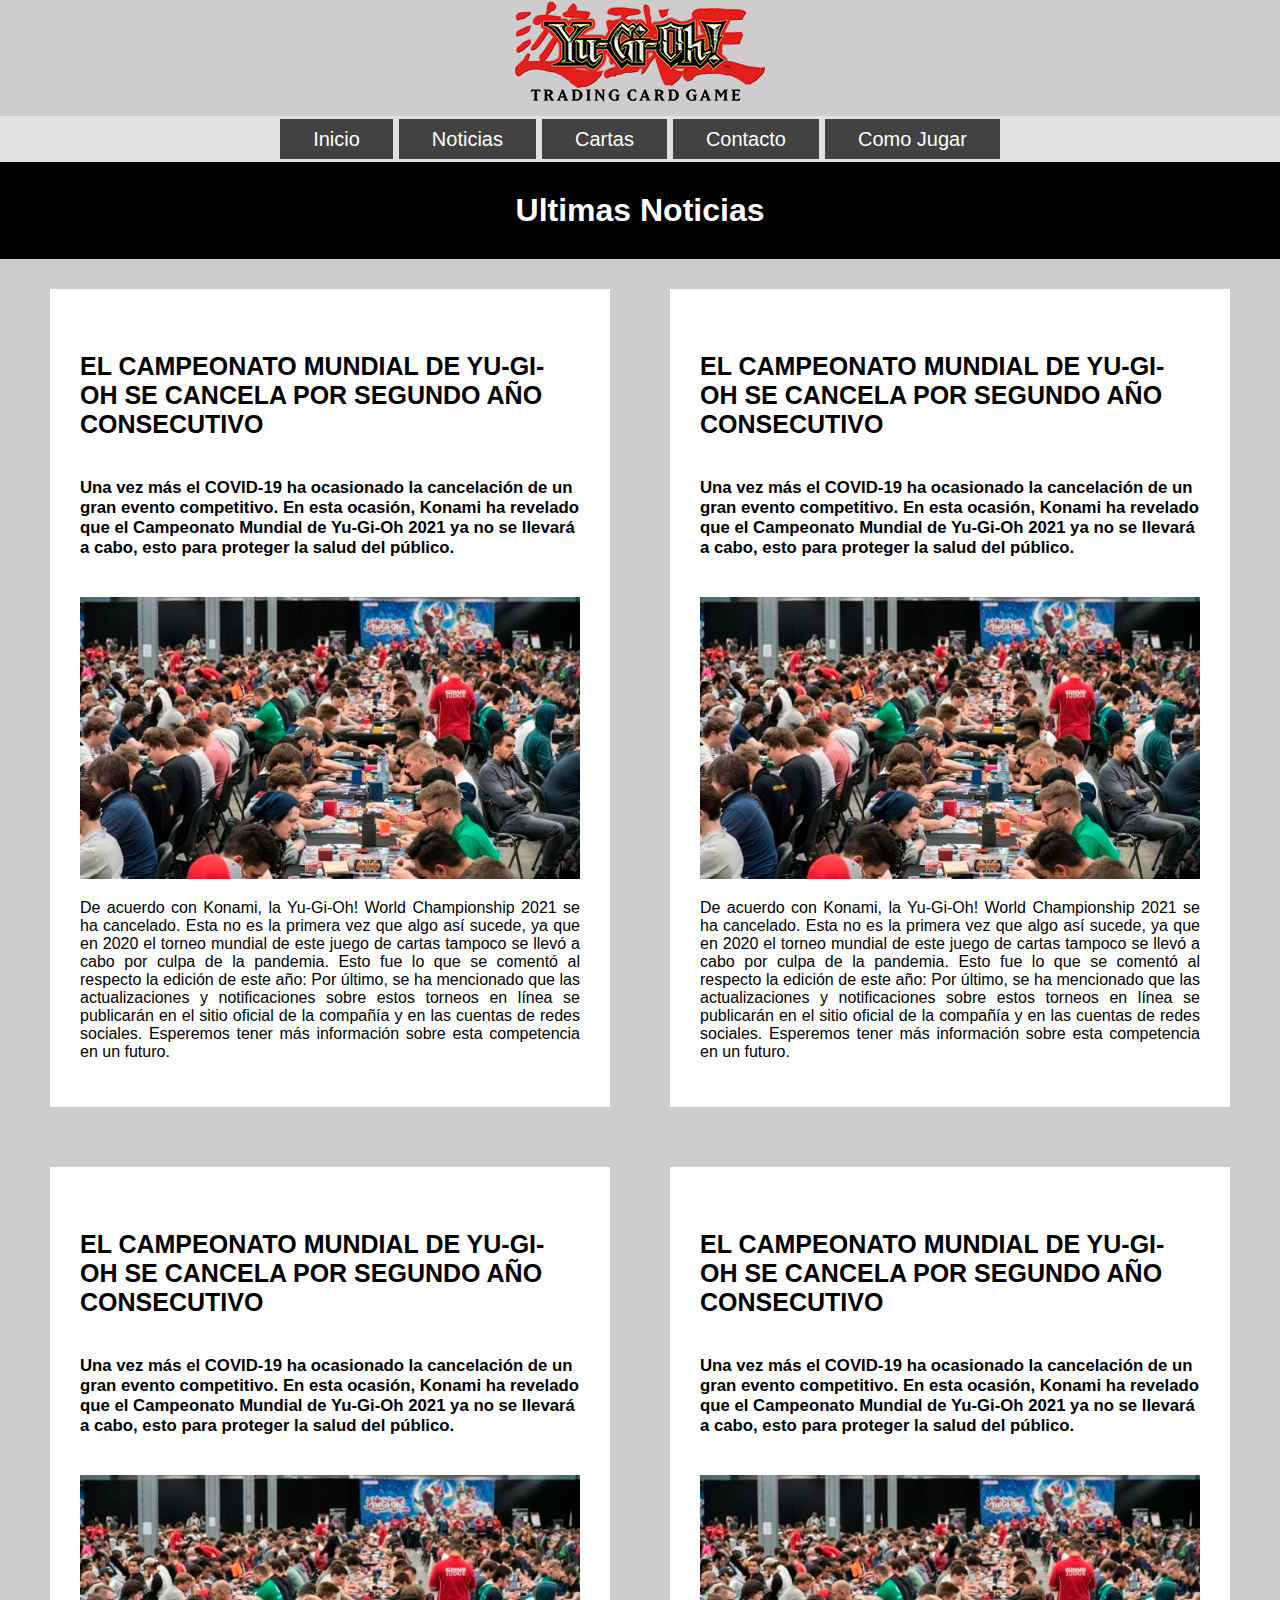
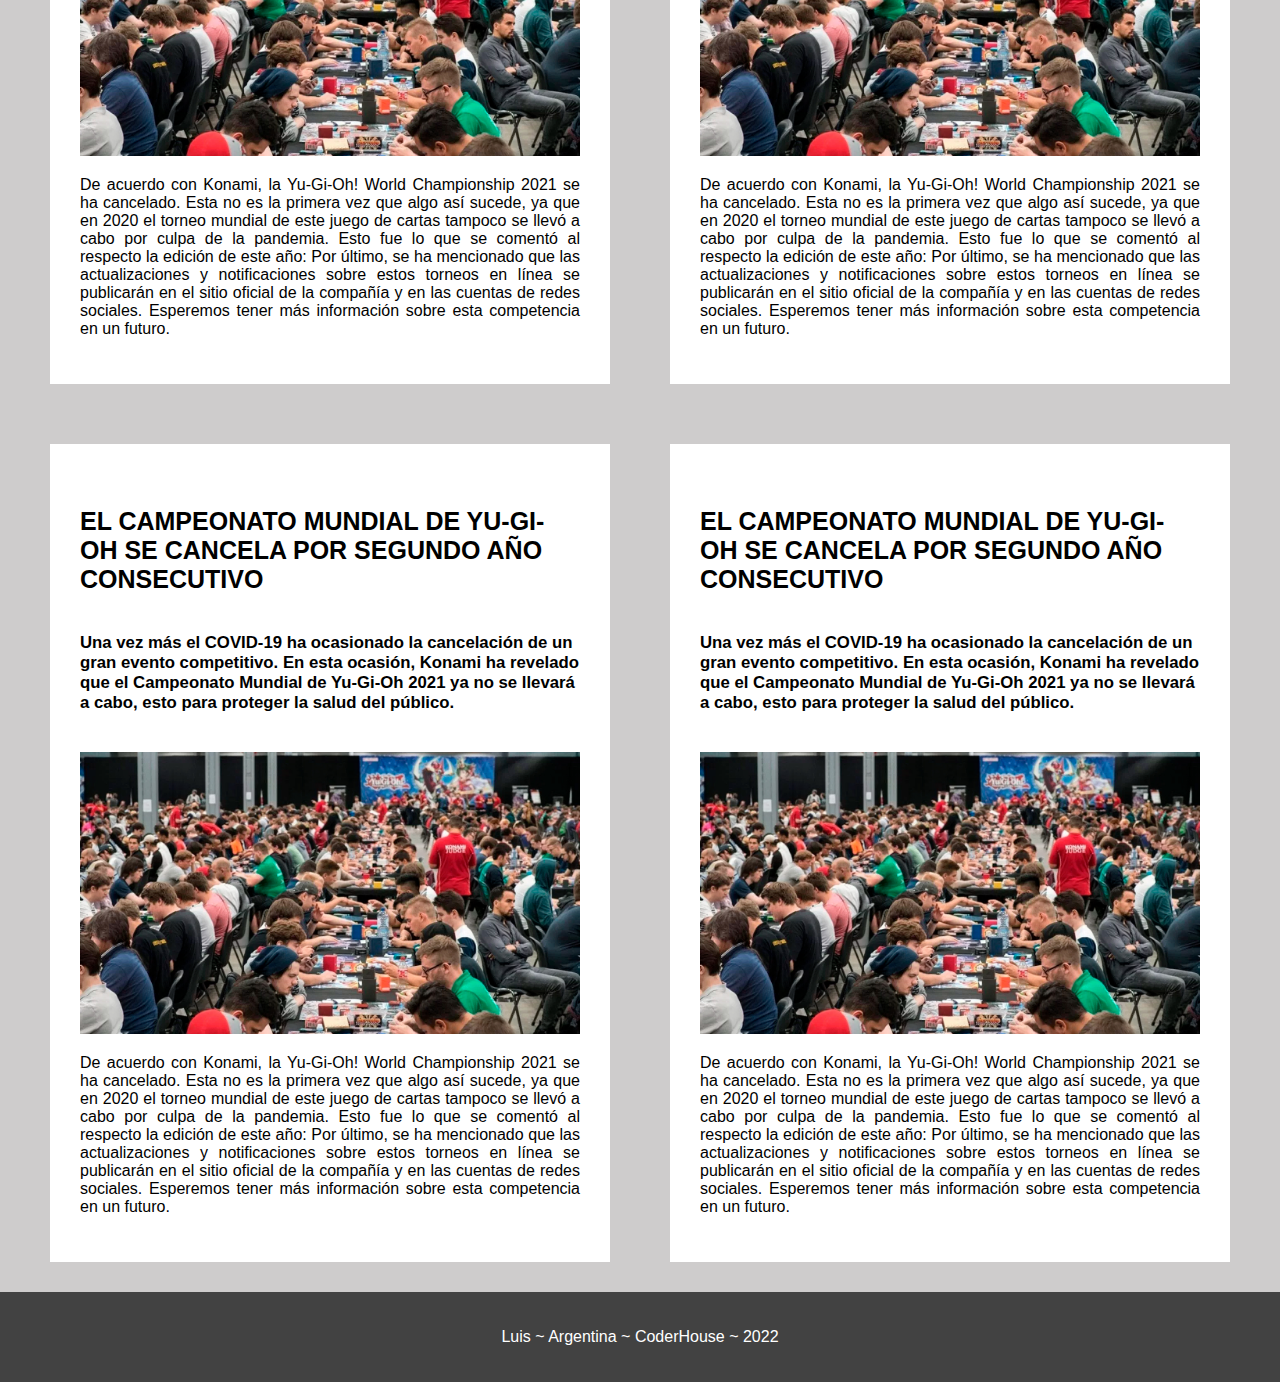
==== pages/noticias.html @ 2b387144 "ProtecyoCH" ====
<!DOCTYPE html>
<html lang="en">
<head>
    <meta charset="UTF-8">
    <meta http-equiv="X-UA-Compatible" content="IE=edge">
    <meta name="viewport" content="width=device-width, initial-scale=1.0">
    <title>Noticias</title>
    <link rel="stylesheet" href="../css/style.css">
</head>
<body>
    <div class="grid-notices">
        <header class="header">
            <div class="header__logo">
                <a href="../index.html"><img class="header__img" src="../img/logo-cartas2 - copia.png" alt="logo"></a>
            </div>
        </header>
        <nav class="nav">
            <ul class="nav__menu">
                <li class="nav__links">
                    <a class="nav__link" href="../index.html">Inicio</a>
                </li>
                <li class="nav__links">
                    <a class="nav__link" href="noticias.html">Noticias</a>
                </li>
                <li class="nav__links">
                    <a class="nav__link" href="cartas.html">Cartas</a>
                </li>
                <li class="nav__links">
                    <a class="nav__link" href="contacto.html">Contacto</a>
                </li>
                <li class="nav__links">
                    <a class="nav__link" href="">Como Jugar</a>
                </li>
            </ul>
        </nav>
    <h1 class="tituloNoticia">Ultimas Noticias</h1>
    <main class="noticias">
        <div class="noticia">
            <div class="noticia__header">
                <h4>EL CAMPEONATO MUNDIAL DE YU-GI-OH SE CANCELA POR SEGUNDO AÑO CONSECUTIVO</h4>
                <h6>Una vez más el COVID-19 ha ocasionado la cancelación de un gran evento competitivo. En esta ocasión, Konami ha revelado que el Campeonato Mundial de Yu-Gi-Oh 2021 ya no se llevará a cabo, esto para proteger la salud del público.</h6>
            </div>
            <div class="noticia__body">
                <img class="noticia__img" src="../img/torneo.jpg" alt="torneo">
                <p>De acuerdo con Konami, la Yu-Gi-Oh! World Championship 2021 se ha cancelado. Esta no es la primera vez que algo así sucede, ya que en 2020 el torneo mundial de este juego de cartas tampoco se llevó a cabo por culpa de la pandemia. Esto fue lo que se comentó al respecto la edición de este año:
                    Por último, se ha mencionado que las actualizaciones y notificaciones sobre estos torneos en línea se publicarán en el sitio oficial de la compañía y en las cuentas de redes sociales. Esperemos tener más información sobre esta competencia en un futuro.
                </p>
            </div>
        </div>

        <div class="noticia">
            <div class="noticia__header">
                <h4>EL CAMPEONATO MUNDIAL DE YU-GI-OH SE CANCELA POR SEGUNDO AÑO CONSECUTIVO</h4>
                <h6>Una vez más el COVID-19 ha ocasionado la cancelación de un gran evento competitivo. En esta ocasión, Konami ha revelado que el Campeonato Mundial de Yu-Gi-Oh 2021 ya no se llevará a cabo, esto para proteger la salud del público.</h6>
            </div>
            <div class="noticia__body">
                <img class="noticia__img" src="../img/torneo.jpg" alt="torneo">
                <p>De acuerdo con Konami, la Yu-Gi-Oh! World Championship 2021 se ha cancelado. Esta no es la primera vez que algo así sucede, ya que en 2020 el torneo mundial de este juego de cartas tampoco se llevó a cabo por culpa de la pandemia. Esto fue lo que se comentó al respecto la edición de este año:
                    Por último, se ha mencionado que las actualizaciones y notificaciones sobre estos torneos en línea se publicarán en el sitio oficial de la compañía y en las cuentas de redes sociales. Esperemos tener más información sobre esta competencia en un futuro.
                </p>
            </div>
        </div>

        <div class="noticia">
            <div class="noticia__header">
                <h4>EL CAMPEONATO MUNDIAL DE YU-GI-OH SE CANCELA POR SEGUNDO AÑO CONSECUTIVO</h4>
                <h6>Una vez más el COVID-19 ha ocasionado la cancelación de un gran evento competitivo. En esta ocasión, Konami ha revelado que el Campeonato Mundial de Yu-Gi-Oh 2021 ya no se llevará a cabo, esto para proteger la salud del público.</h6>
            </div>
            <div class="noticia__body">
                <img class="noticia__img" src="../img/torneo.jpg" alt="torneo">
                <p>De acuerdo con Konami, la Yu-Gi-Oh! World Championship 2021 se ha cancelado. Esta no es la primera vez que algo así sucede, ya que en 2020 el torneo mundial de este juego de cartas tampoco se llevó a cabo por culpa de la pandemia. Esto fue lo que se comentó al respecto la edición de este año:
                    Por último, se ha mencionado que las actualizaciones y notificaciones sobre estos torneos en línea se publicarán en el sitio oficial de la compañía y en las cuentas de redes sociales. Esperemos tener más información sobre esta competencia en un futuro.
                </p>
            </div>
        </div>

        <div class="noticia">
            <div class="noticia__header">
                <h4>EL CAMPEONATO MUNDIAL DE YU-GI-OH SE CANCELA POR SEGUNDO AÑO CONSECUTIVO</h4>
                <h6>Una vez más el COVID-19 ha ocasionado la cancelación de un gran evento competitivo. En esta ocasión, Konami ha revelado que el Campeonato Mundial de Yu-Gi-Oh 2021 ya no se llevará a cabo, esto para proteger la salud del público.</h6>
            </div>
            <div class="noticia__body">
                <img class="noticia__img" src="../img/torneo.jpg" alt="torneo">
                <p>De acuerdo con Konami, la Yu-Gi-Oh! World Championship 2021 se ha cancelado. Esta no es la primera vez que algo así sucede, ya que en 2020 el torneo mundial de este juego de cartas tampoco se llevó a cabo por culpa de la pandemia. Esto fue lo que se comentó al respecto la edición de este año:
                    Por último, se ha mencionado que las actualizaciones y notificaciones sobre estos torneos en línea se publicarán en el sitio oficial de la compañía y en las cuentas de redes sociales. Esperemos tener más información sobre esta competencia en un futuro.
                </p>
            </div>
        </div>
        <div class="noticia">
            <div class="noticia__header">
                <h4>EL CAMPEONATO MUNDIAL DE YU-GI-OH SE CANCELA POR SEGUNDO AÑO CONSECUTIVO</h4>
                <h6>Una vez más el COVID-19 ha ocasionado la cancelación de un gran evento competitivo. En esta ocasión, Konami ha revelado que el Campeonato Mundial de Yu-Gi-Oh 2021 ya no se llevará a cabo, esto para proteger la salud del público.</h6>
            </div>
            <div class="noticia__body">
                <img class="noticia__img" src="../img/torneo.jpg" alt="torneo">
                <p>De acuerdo con Konami, la Yu-Gi-Oh! World Championship 2021 se ha cancelado. Esta no es la primera vez que algo así sucede, ya que en 2020 el torneo mundial de este juego de cartas tampoco se llevó a cabo por culpa de la pandemia. Esto fue lo que se comentó al respecto la edición de este año:
                    Por último, se ha mencionado que las actualizaciones y notificaciones sobre estos torneos en línea se publicarán en el sitio oficial de la compañía y en las cuentas de redes sociales. Esperemos tener más información sobre esta competencia en un futuro.
                </p>
            </div>
        </div>
        <div class="noticia">
            <div class="noticia__header">
                <h4>EL CAMPEONATO MUNDIAL DE YU-GI-OH SE CANCELA POR SEGUNDO AÑO CONSECUTIVO</h4>
                <h6>Una vez más el COVID-19 ha ocasionado la cancelación de un gran evento competitivo. En esta ocasión, Konami ha revelado que el Campeonato Mundial de Yu-Gi-Oh 2021 ya no se llevará a cabo, esto para proteger la salud del público.</h6>
            </div>
            <div class="noticia__body">
                <img class="noticia__img" src="../img/torneo.jpg" alt="torneo">
                <p>De acuerdo con Konami, la Yu-Gi-Oh! World Championship 2021 se ha cancelado. Esta no es la primera vez que algo así sucede, ya que en 2020 el torneo mundial de este juego de cartas tampoco se llevó a cabo por culpa de la pandemia. Esto fue lo que se comentó al respecto la edición de este año:
                    Por último, se ha mencionado que las actualizaciones y notificaciones sobre estos torneos en línea se publicarán en el sitio oficial de la compañía y en las cuentas de redes sociales. Esperemos tener más información sobre esta competencia en un futuro.
                </p>
            </div>
        </div>
    </main>

    <footer class="footer">
        <p class="footer__texto">Luis ~ Argentina ~ CoderHouse ~ 2022 </p>
    </footer>
</div>
</body>
</html>
---- css/style.css ----
*{
    font-family: Helvetica, Arial, sans-serif;
}
body{
    background-color: #cecccc;
    margin: 0;
}
/*Grids*/
.grid-index{
    display: grid;
    grid-template-areas: 
    "encabezado"
    "mennu"
    "banner"
    "pie" ;
}


/*Header*/
.header{
    grid-area: encabezado;
}

.header__logo{
    display: flex; 
    align-content: center;
    justify-content: center;
}

/*Nav*/
.nav{
    background: #e2e0e0;
    grid-area: mennu;
    display:flex;

    align-content: center;
    justify-content: center;
}

.nav__menu{
    display: flex;
    flex-direction: row;
    margin: 0px;
    padding: 0;
}

.nav__links{
    background-color: rgb(66, 66, 66);
    display:inline-flex;
    height: 40px;
    margin: 3px;
}

.nav__link{
    display:inline-flex;
    color: white;
    font-size: 20px;
    text-decoration: none;
    padding: 3px 33px ;
    align-items: center;
}

/*Banner*/
.banner{
    width: 100%;
    grid-area: banner;
}

.banner__img{
    width: 100%;
}


/*Noticias*/
.noticias{
    grid-area: noticias;
    display: flex;
    flex-wrap: wrap;
    justify-content:center;
}
.tituloNoticia{
    grid-area: tituloPagNoticia;
    margin: auto;
    text-align: center;
    background-color: black;
    color: white;
    padding: 30px;
}
.noticia{
    width: 500px;
    margin: 30px 30px;
    background-color: white;
    padding: 30px 30px;
}
.noticia__header{
    text-decoration: solid;
    font-size: 25px;
}
.noticia__body{
    text-align: justify;
}
.noticia__img{
    width: 100%;
}

/*Formulario */

.consulForm{
    width: 500px;
    margin: auto;
    background-color: rgba(180, 175, 175, 0.808);
    padding: 30px 40px;
    box-sizing: border-box;
    margin-top: 120px;
    border-radius: 5px;
}

h2{
    background-color: #61605ea2;
    text-align: center;
    margin: 0;
    font-size: 35px;
    margin-bottom: 8px;
}

.consulForm__item{
    width: 100%;
    margin-bottom: 8px;
    box-sizing: border-box;
}

.consulForm__boton{
    background:rgb(58, 56, 56);
    color: white;
    width: 100%;
} 

/*Cartas*/

.carta{
    width: 300px;
    height: 500px;
    border: 3px solid black ;
    margin: 20px 30px;
    display: inline-block;
}

.carta__titulo{
    border-bottom: 3px  solid black ;
    text-align:center;
    font-size: 20px;
}

.carta__descripcion{
    border-top :2px solid black;
    text-align: justify;
}

.carta__DD{
    border-top :2px solid black;
    text-align: center;
}

.carta__img{
    height: 300px;
    padding-left: 45px;
}

/*Footer*/

.footer{
    background-color: #424242;
    grid-area: pie;
    color: white;
    height: 10vh;
    display: flex;
    align-content:center;
    justify-content:center;
    align-items: center;
}

@media screen and (max-width: 730px){
    .nav__menu{
        flex-direction:column;
        width: 100%;
    }
    .nav__links{
        justify-content: center;
        justify-items: center;
    }
}

@media screen and (max-width: 500px){
    .nav__menu{
        flex-direction:column;
        width: 100%;
    }
    .nav__links{
        justify-content: center;
        justify-items: center;
    }
    .consulForm{
        width: auto;
    }
}
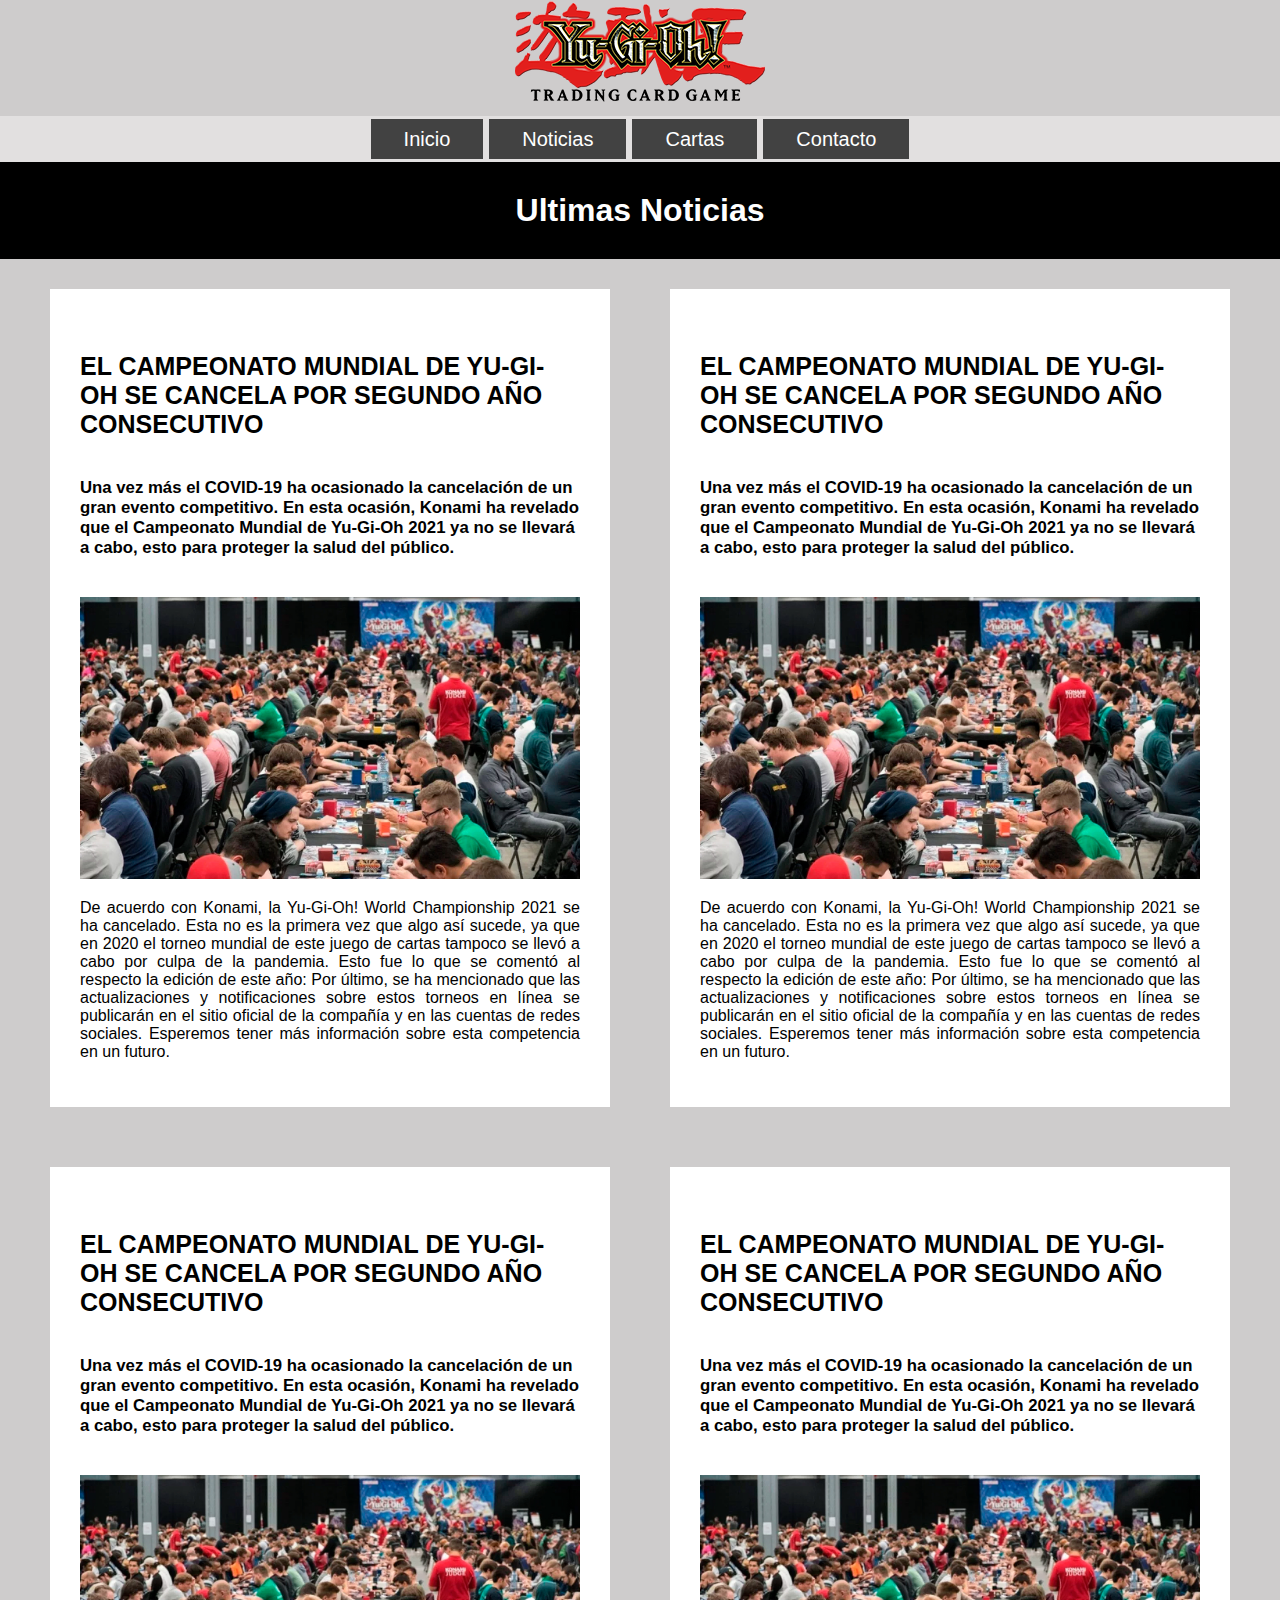
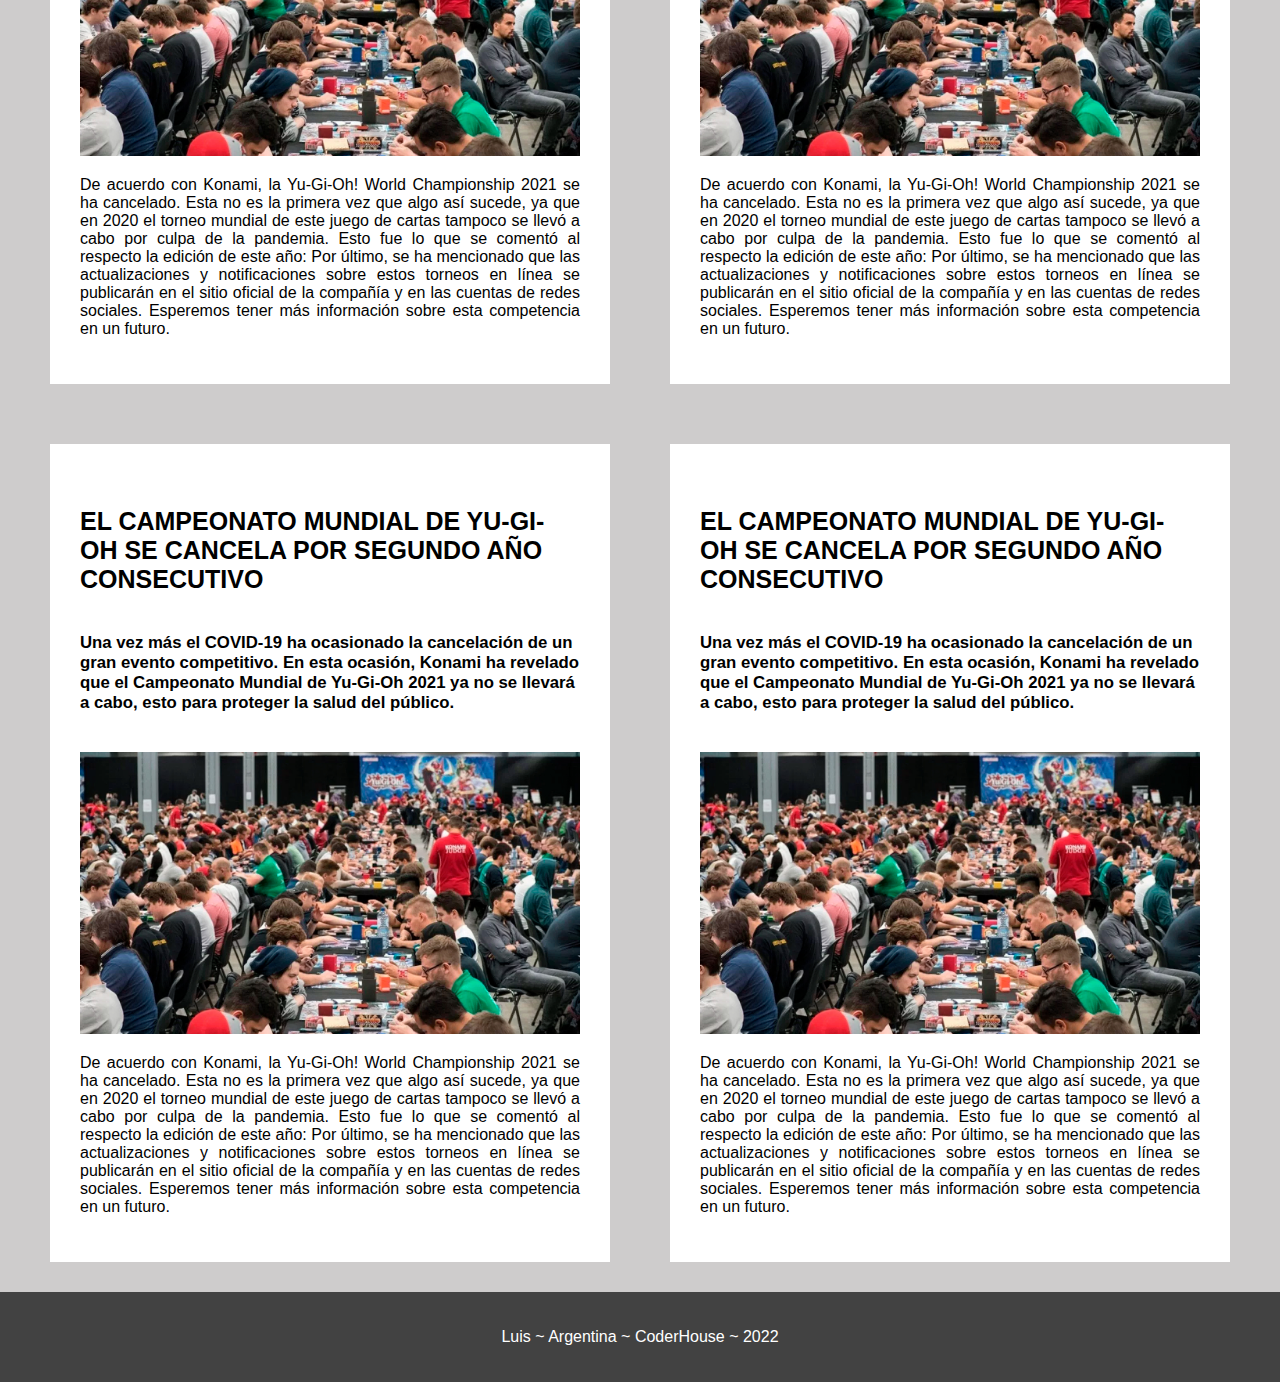
==== commit ec884b11: "Se Elimino la opcion Como Jugar" ====
--- a/pages/noticias.html
+++ b/pages/noticias.html
@@ -28,9 +28,7 @@
                 <li class="nav__links">
                     <a class="nav__link" href="contacto.html">Contacto</a>
                 </li>
-                <li class="nav__links">
-                    <a class="nav__link" href="">Como Jugar</a>
-                </li>
+
             </ul>
         </nav>
     <h1 class="tituloNoticia">Ultimas Noticias</h1>
